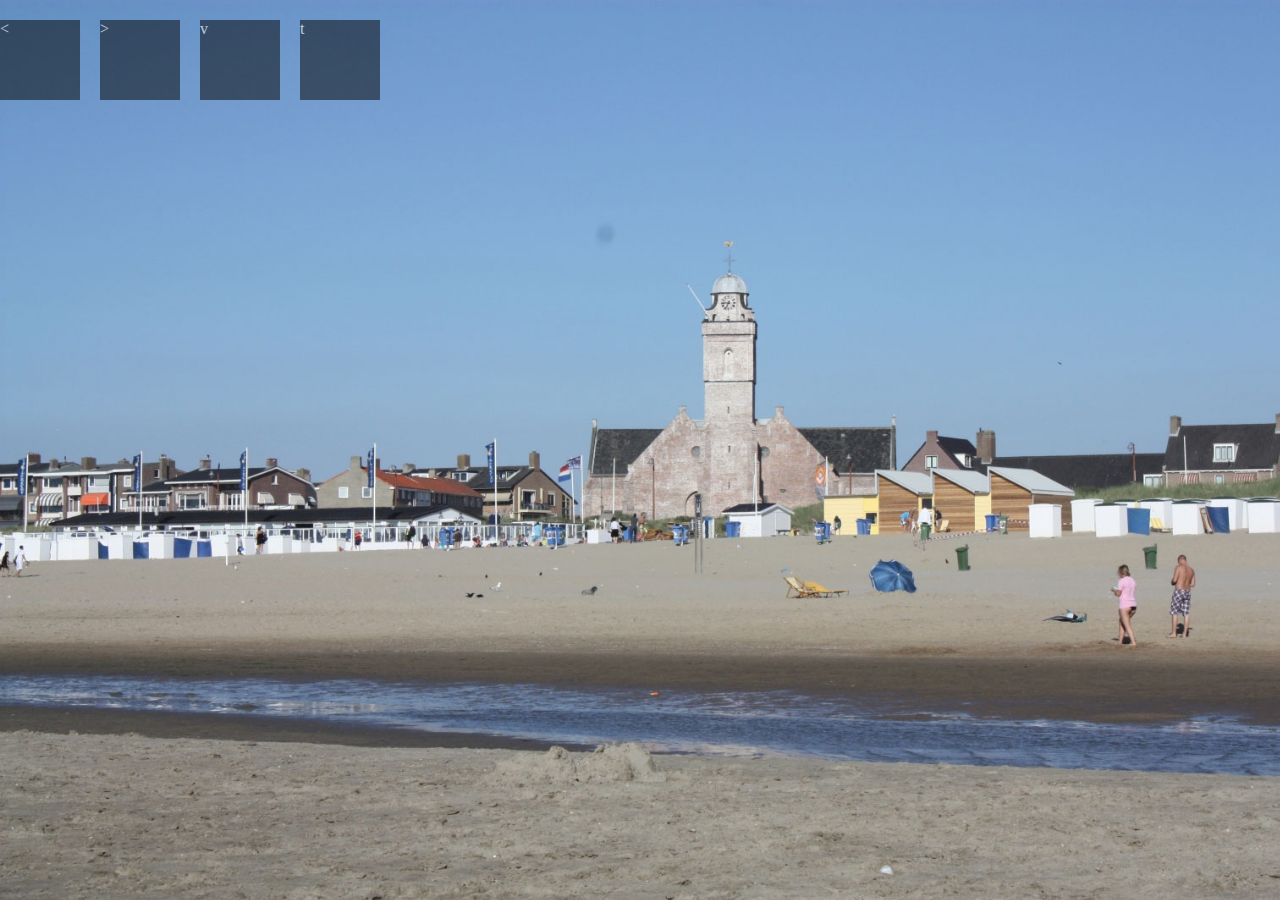
==== index.html @ 46dd49da "Initial commit of version 1.0" ====
<!DOCTYPE html>
<html>
	<head>
		<!--	Title -->
		<title>Timeline</title>

		<!--	Meta Info -->
		<meta http-equiv="content-type" content="text/html; charset=UTF-8" />
		<meta name="viewport" content="width=device-width,initial-scale=1,user-scalable=no">

		<!--	Stylesheets -->
		<link href="css/screen.css?v=2" media="screen, projection" rel="stylesheet" type="text/css" />
		
		<!-- 	Fonts -->
		<link href='http://fonts.googleapis.com/css?family=Muli:300,400,300italic,400italic|Droid+Serif:400,700,400italic,700italic|Dawning+of+a+New+Day' rel='stylesheet' type='text/css'>

		<!-- 	Scripts -->
		<script src="http://ajax.googleapis.com/ajax/libs/jquery/1.11.0/jquery.js"></script>
		<script src="js/jquery.touchswipe.min.js"></script>
		<script src="js/timeline.js"></script>
		<script src="js/default.js"></script>
	
	</head>
	<body>
		<div id="prev"><</div>
		<div id="next">></div>
		<div id="toggle">v</div>
		<div id="disable">t</div>
	
		<!-- 	Start timeline -->
		<div id="timeline" class="timeline">
			<section class="timeline-dragger">
				<div class="timeline-handle">
					<div class="timeline-slide" data-content="content-1">
						<div class="timeline-slide-wrapper">
							<img src="img/header-01.jpg" alt="img1" class="timeline-slide-image"/>
						</div>
					</div>
					<div class="timeline-slide" data-content="content-2">
						<div class="timeline-slide-wrapper">
							<img src="img/header-02.jpg" alt="img2" class="timeline-slide-image"/>
						</div>
					</div>
					<div class="timeline-slide" data-content="content-3">
						<div class="timeline-slide-wrapper">
							<img src="img/header-03.jpg" alt="img3" class="timeline-slide-image"/>
						</div>
					</div>
					<div class="timeline-slide" data-content="content-4">
						<div class="timeline-slide-wrapper">
							<img src="img/header-04.jpg" alt="img4" class="timeline-slide-image"/>
						</div>
					</div>
					<div class="timeline-slide" data-content="content-1">
						<div class="timeline-slide-wrapper">
							<img src="img/header-01.jpg" alt="img1" class="timeline-slide-image"/>
						</div>
					</div>
					<div class="timeline-slide" data-content="content-2">
						<div class="timeline-slide-wrapper">
							<img src="img/header-02.jpg" alt="img2" class="timeline-slide-image"/>
						</div>
					</div>
					<div class="timeline-slide" data-content="content-3">
						<div class="timeline-slide-wrapper">
							<img src="img/header-03.jpg" alt="img3" class="timeline-slide-image"/>
						</div>
					</div>
					<div class="timeline-slide" data-content="content-4">
						<div class="timeline-slide-wrapper">
							<img src="img/header-04.jpg" alt="img4" class="timeline-slide-image"/>
						</div>
					</div>
				</div>
			</section>
		</div>
		<!-- 	End timeline -->

		<!-- 	Start content -->

	</body>
</html>
---- css/screen.css ----
body{
  margin:0;
  background: #2c2c2c;
}
.timeline{
  position:absolute;
  width: 100%;
  height: 100%;
  overflow:hidden;
} 
.timeline-handle{
  position: absolute;
  top: 0;
  left: 0;
  height: 100%;
  white-space: nowrap;
  font-size:0;
}
.timeline-handle.is-timeline-handle-animating{
  -moz-backface-visibility:hidden;
  -o-backface-visibility:hidden;
  -webkit-backface-visibility:hidden;
  backface-visibility: hidden;

  -moz-transition: -moz-transform 500ms linear;
  -o-transition: -o-transform 500ms linear;
  -webkit-transition: -webkit-transform 500ms linear;
  transition: height 500ms linear;
}
.timeline-slide{
  position: relative;
  display: inline-block;
  height: 100%;
  background: #2c2c2c;
}
.timeline-slide-wrapper{
  position: absolute;
  width: 100%;
  height: 100%;
  overflow: hidden;
  font-size: 0;
}
.timeline-slide-image{
  position:absolute;
  display: block;
  width:101%;
  width:calc(100% + 2px);
  height: auto;
}
@media screen and (max-aspect-ratio: 1600/1066){
  .timeline-slide-image{
      height:101%;
      height:calc(100% + 2px);
      width: auto;
  }
}
.timeline-dragger{
  position: absolute;
  width: 100%;
  height: 100%;
  top: 50%;
  left: 50%;
  -moz-transform:translate3d(-50%,-50%,0);
  -o-transform:translate3d(-50%,-50%,0);
  transform: translate3d(-50%,-50%,0);
  -webkit-transform: translate3d(-50%,-50%,0);
}

.timeline-min .timeline-dragger-max,
.timeline-max .timeline-dragger-min {
  -moz-transition: -moz-transform 0.4s cubic-bezier(.7,0,.3,1);
  -o-transition: -o-transform 0.4s cubic-bezier(.7,0,.3,1);
  -webkit-transition: -webkit-transform 0.4s cubic-bezier(.7,0,.3,1);
  transition: transform 0.4s cubic-bezier(.7,0,.3,1);
  
  -moz-backface-visibility:hidden;
  -o-backface-visibility:hidden;
  -webkit-backface-visibility:hidden;
  backface-visibility: hidden;
}
.timeline-dragger-min .timeline-slide{
  cursor:pointer;
}

#prev, #next, #toggle,#disable{
  z-index:10;
  position:absolute;
  top:20px;
  width:80px;
  height:80px;
  background-color:black;
  opacity:0.5;
  color: white;
}
#prev{left:0;}
#next{left:100px;}
#toggle{left:200px;}
#disable{left:300px;}
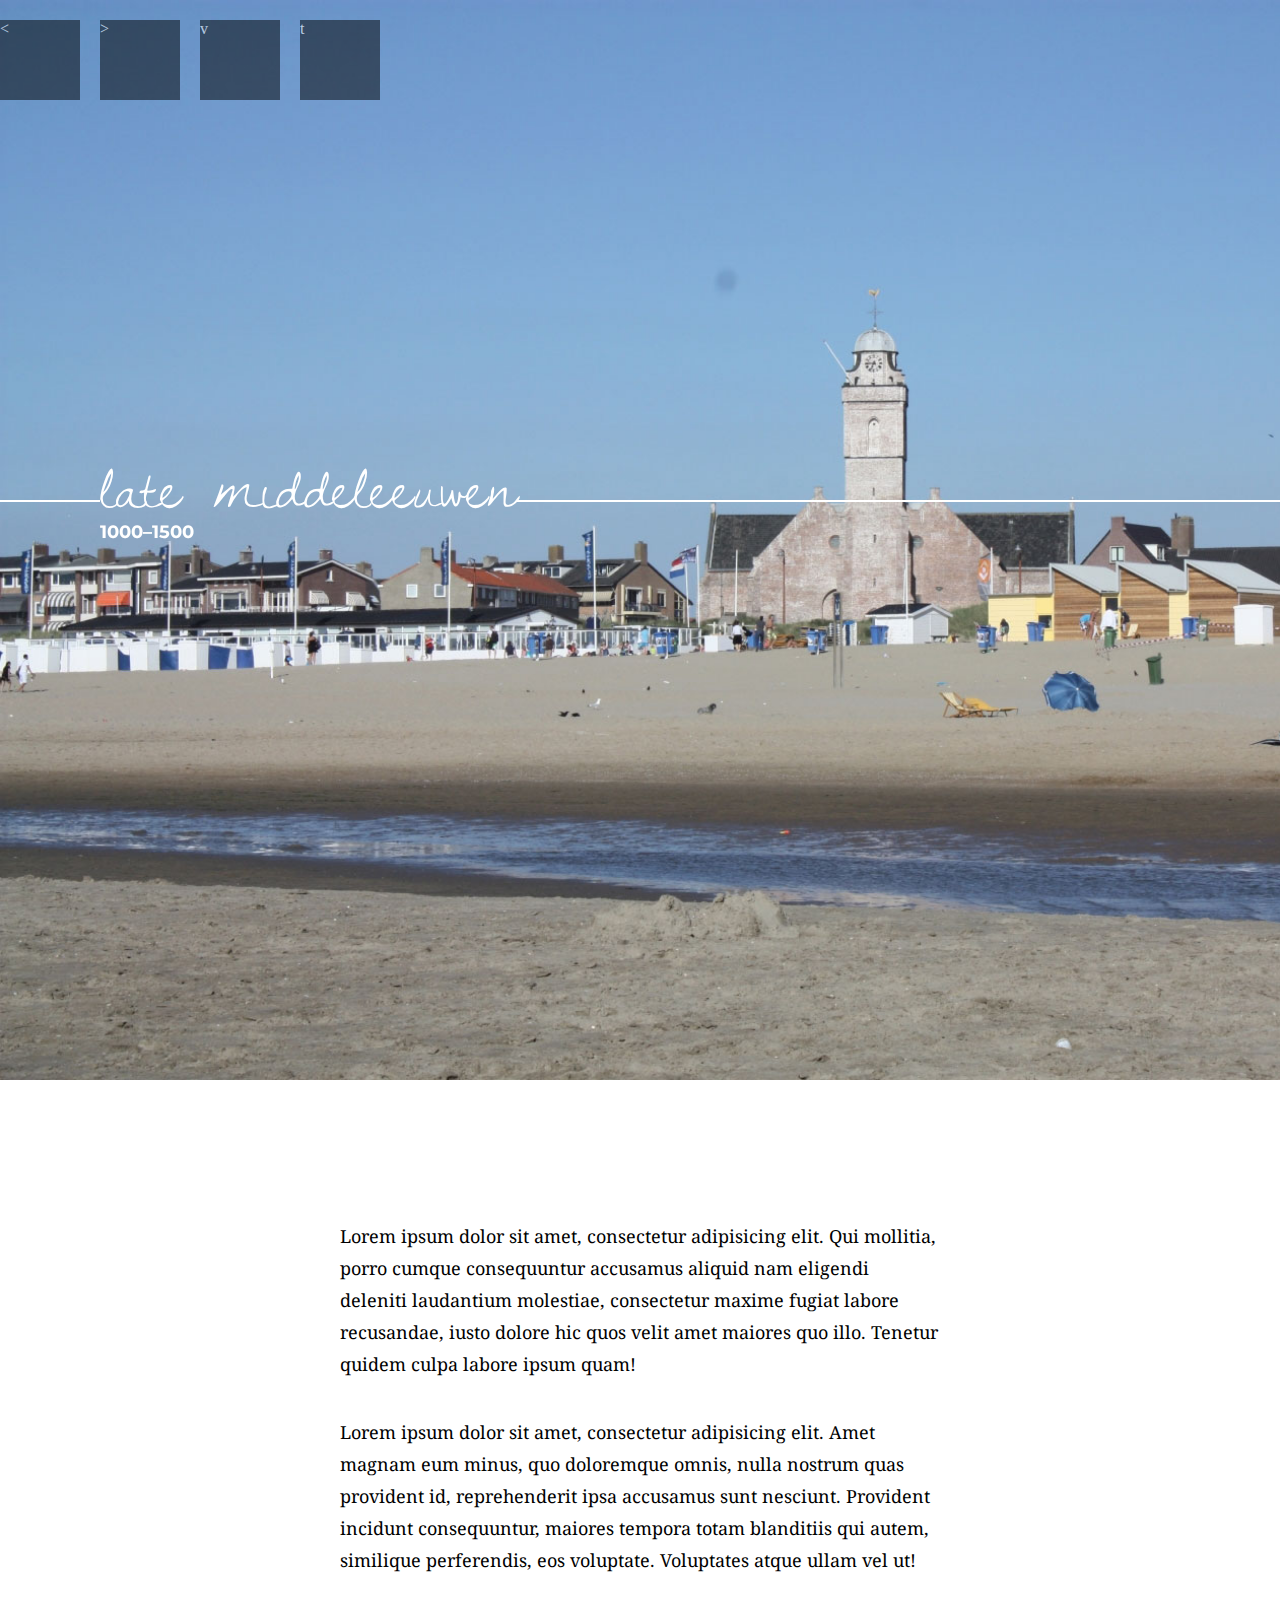
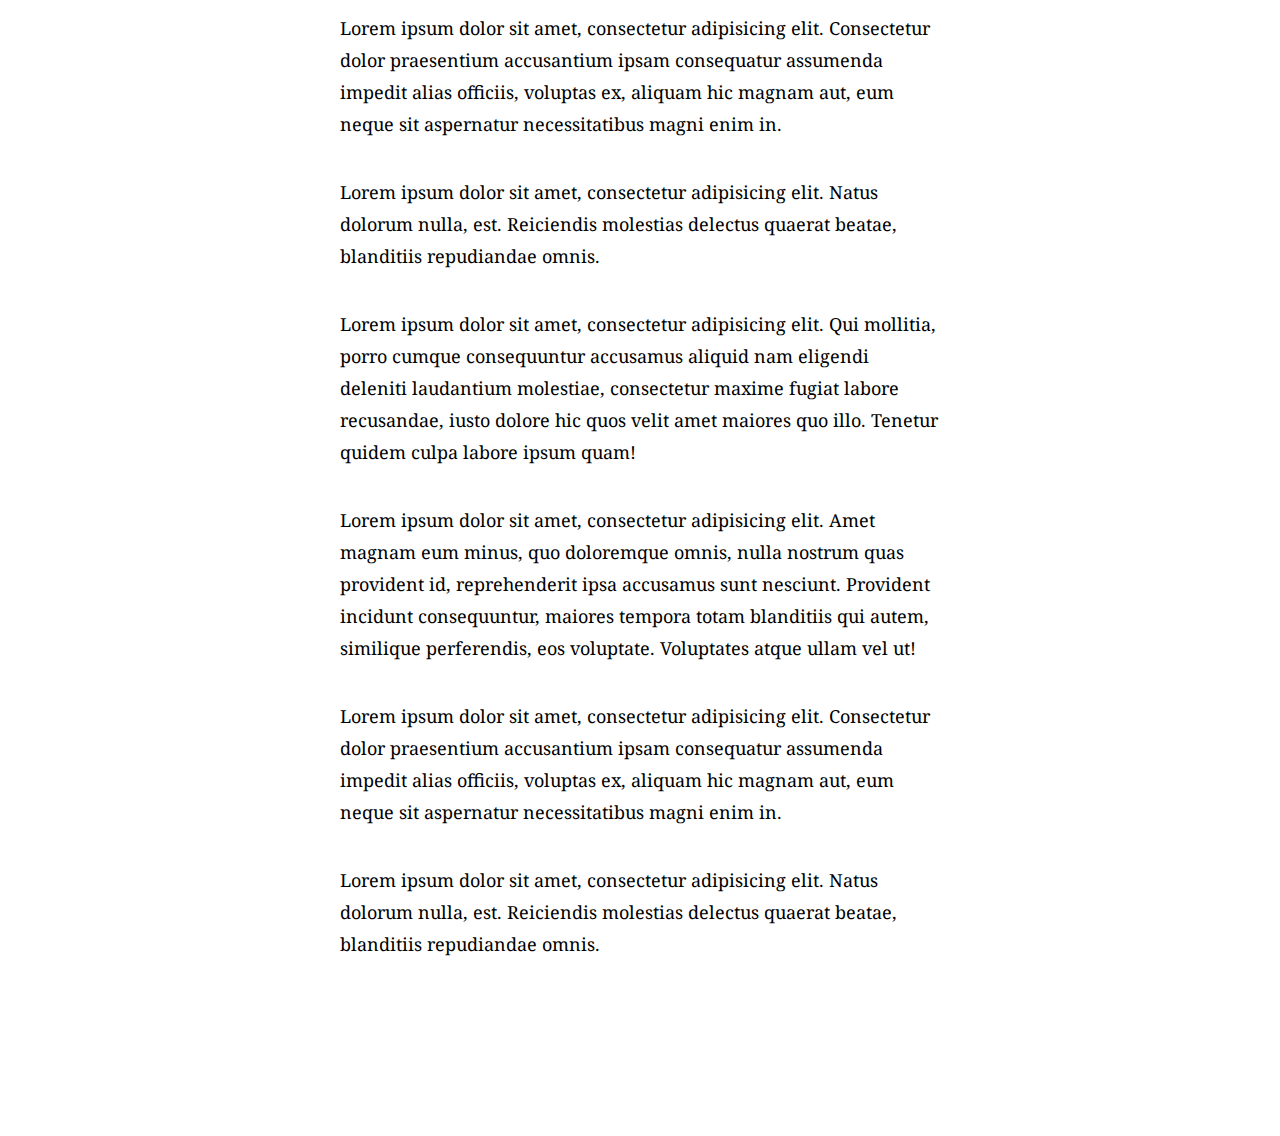
==== commit 4406924f: "Added beginning of the timeline line" ====
--- a/index.html
+++ b/index.html
@@ -12,12 +12,15 @@
 		<link href="css/screen.css?v=2" media="screen, projection" rel="stylesheet" type="text/css" />
 		
 		<!-- 	Fonts -->
-		<link href='http://fonts.googleapis.com/css?family=Muli:300,400,300italic,400italic|Droid+Serif:400,700,400italic,700italic|Dawning+of+a+New+Day' rel='stylesheet' type='text/css'>
+		<link href='http://fonts.googleapis.com/css?family=Montserrat:400,700|Muli:300,400,300italic,400italic|Droid+Serif:400,700,400italic,700italic|Dawning+of+a+New+Day' rel='stylesheet' type='text/css'>
 
 		<!-- 	Scripts -->
 		<script src="http://ajax.googleapis.com/ajax/libs/jquery/1.11.0/jquery.js"></script>
+		<script src="js/jquery.ui.min.js"></script>
+		<script src="js/jquery.clipthru.min.js"></script>
 		<script src="js/jquery.touchswipe.min.js"></script>
 		<script src="js/timeline.js"></script>
+		<script src="js/timelineline.js"></script>
 		<script src="js/default.js"></script>
 	
 	</head>
@@ -27,46 +30,46 @@
 		<div id="toggle">v</div>
 		<div id="disable">t</div>
 	
-		<!-- 	Start timeline -->
+		<!-- 	Start timeline slider-->
 		<div id="timeline" class="timeline">
 			<section class="timeline-dragger">
 				<div class="timeline-handle">
-					<div class="timeline-slide" data-content="content-1">
+					<div class="timeline-slide">
 						<div class="timeline-slide-wrapper">
 							<img src="img/header-01.jpg" alt="img1" class="timeline-slide-image"/>
 						</div>
 					</div>
-					<div class="timeline-slide" data-content="content-2">
+					<div class="timeline-slide">
 						<div class="timeline-slide-wrapper">
 							<img src="img/header-02.jpg" alt="img2" class="timeline-slide-image"/>
 						</div>
 					</div>
-					<div class="timeline-slide" data-content="content-3">
+					<div class="timeline-slide">
 						<div class="timeline-slide-wrapper">
 							<img src="img/header-03.jpg" alt="img3" class="timeline-slide-image"/>
 						</div>
 					</div>
-					<div class="timeline-slide" data-content="content-4">
+					<div class="timeline-slide">
 						<div class="timeline-slide-wrapper">
 							<img src="img/header-04.jpg" alt="img4" class="timeline-slide-image"/>
 						</div>
 					</div>
-					<div class="timeline-slide" data-content="content-1">
+					<div class="timeline-slide">
 						<div class="timeline-slide-wrapper">
 							<img src="img/header-01.jpg" alt="img1" class="timeline-slide-image"/>
 						</div>
 					</div>
-					<div class="timeline-slide" data-content="content-2">
+					<div class="timeline-slide">
 						<div class="timeline-slide-wrapper">
 							<img src="img/header-02.jpg" alt="img2" class="timeline-slide-image"/>
 						</div>
 					</div>
-					<div class="timeline-slide" data-content="content-3">
+					<div class="timeline-slide">
 						<div class="timeline-slide-wrapper">
 							<img src="img/header-03.jpg" alt="img3" class="timeline-slide-image"/>
 						</div>
 					</div>
-					<div class="timeline-slide" data-content="content-4">
+					<div class="timeline-slide">
 						<div class="timeline-slide-wrapper">
 							<img src="img/header-04.jpg" alt="img4" class="timeline-slide-image"/>
 						</div>
@@ -76,7 +79,56 @@
 		</div>
 		<!-- 	End timeline -->
 
-		<!-- 	Start content -->
-
+		<!-- 	Start timeline line -->
+		<div id="timelineline" class="timelineline">
+			<div class="timelineline-handle">
+				<div class="timelineline-slide">
+					<h2>Late middeleeuwen</h2>
+					<h3>1000&ndash;1500</h3>
+				</div>
+				<div class="timelineline-slide">
+					<h2>Niet de Late middeleeuwen</h2>
+					<h3>1940&ndash;1945</h3>
+				</div>
+				<div class="timelineline-slide">
+					<h2>Ook niet de middeleeuwen</h2>
+					<h3>1000&ndash;1500</h3>
+				</div>
+				<div class="timelineline-slide">
+					<h2>vooreeuwen</h2>
+					<h3>2000&ndash;2013</h3>
+				</div>
+				<div class="timelineline-slide">
+					<h2>Zwaar Contrast</h2>
+					<h3>200&ndash;800</h3>
+				</div>
+				<div class="timelineline-slide">
+					<h2>Sowieso niet de middeleeuwen</h2>
+					<h3>2000&ndash;2013</h3>
+				</div>
+				<div class="timelineline-slide">
+					<h2>Iets na de middeleeuwen</h2>
+					<h3>1940&ndash;1945</h3>
+				</div>
+				<div class="timelineline-slide">
+					<h2>Misschien de Late middeleeuwen</h2>
+					<h3>2000&ndash;2013</h3>
+				</div>
+			</div>
+		</div>
+		<!-- 	Stop timeline content -->
+		
+		<!-- 	Start period content -->
+		<div class="period" data-jq-clipthru="testclass-0"> 
+			<p class="period-content">Lorem ipsum dolor sit amet, consectetur adipisicing elit. Qui mollitia, porro cumque consequuntur accusamus aliquid nam eligendi deleniti laudantium molestiae, consectetur maxime fugiat labore recusandae, iusto dolore hic quos velit amet maiores quo illo. Tenetur quidem culpa labore ipsum quam!</p>
+			<p class="period-content">Lorem ipsum dolor sit amet, consectetur adipisicing elit. Amet magnam eum minus, quo doloremque omnis, nulla nostrum quas provident id, reprehenderit ipsa accusamus sunt nesciunt. Provident incidunt consequuntur, maiores tempora totam blanditiis qui autem, similique perferendis, eos voluptate. Voluptates atque ullam vel ut!</p>
+			<p class="period-content">Lorem ipsum dolor sit amet, consectetur adipisicing elit. Consectetur dolor praesentium accusantium ipsam consequatur assumenda impedit alias officiis, voluptas ex, aliquam hic magnam aut, eum neque sit aspernatur necessitatibus magni enim in.</p>
+			<p class="period-content">Lorem ipsum dolor sit amet, consectetur adipisicing elit. Natus dolorum nulla, est. Reiciendis molestias delectus quaerat beatae, blanditiis repudiandae omnis.</p>
+			<p class="period-content">Lorem ipsum dolor sit amet, consectetur adipisicing elit. Qui mollitia, porro cumque consequuntur accusamus aliquid nam eligendi deleniti laudantium molestiae, consectetur maxime fugiat labore recusandae, iusto dolore hic quos velit amet maiores quo illo. Tenetur quidem culpa labore ipsum quam!</p>
+			<p class="period-content">Lorem ipsum dolor sit amet, consectetur adipisicing elit. Amet magnam eum minus, quo doloremque omnis, nulla nostrum quas provident id, reprehenderit ipsa accusamus sunt nesciunt. Provident incidunt consequuntur, maiores tempora totam blanditiis qui autem, similique perferendis, eos voluptate. Voluptates atque ullam vel ut!</p>
+			<p class="period-content">Lorem ipsum dolor sit amet, consectetur adipisicing elit. Consectetur dolor praesentium accusantium ipsam consequatur assumenda impedit alias officiis, voluptas ex, aliquam hic magnam aut, eum neque sit aspernatur necessitatibus magni enim in.</p>
+			<p class="period-content">Lorem ipsum dolor sit amet, consectetur adipisicing elit. Natus dolorum nulla, est. Reiciendis molestias delectus quaerat beatae, blanditiis repudiandae omnis.</p>
+		</div>
+		<!-- 	Stop period content -->
 	</body>
 </html>
--- a/css/screen.css
+++ b/css/screen.css
@@ -1,3 +1,4 @@
+/*  Timeline styling */
 body{
   margin:0;
   background: #2c2c2c;
@@ -5,8 +6,10 @@
 .timeline{
   position:absolute;
   width: 100%;
-  height: 100%;
+  height: 1080px;
   overflow:hidden;
+  top:0;
+  left:0;
 } 
 .timeline-handle{
   position: absolute;
@@ -22,10 +25,10 @@
   -webkit-backface-visibility:hidden;
   backface-visibility: hidden;
 
-  -moz-transition: -moz-transform 500ms linear;
-  -o-transition: -o-transform 500ms linear;
-  -webkit-transition: -webkit-transform 500ms linear;
-  transition: height 500ms linear;
+  -moz-transition: -moz-transform 300ms linear;
+  -o-transition: -o-transform 300ms linear;
+  -webkit-transition: -webkit-transform 300ms linear;
+  transition: transform 300ms linear;
 }
 .timeline-slide{
   position: relative;
@@ -68,10 +71,14 @@
 
 .timeline-min .timeline-dragger-max,
 .timeline-max .timeline-dragger-min {
-  -moz-transition: -moz-transform 0.4s cubic-bezier(.7,0,.3,1);
+/*  -moz-transition: -moz-transform 0.4s cubic-bezier(.7,0,.3,1);
   -o-transition: -o-transform 0.4s cubic-bezier(.7,0,.3,1);
   -webkit-transition: -webkit-transform 0.4s cubic-bezier(.7,0,.3,1);
-  transition: transform 0.4s cubic-bezier(.7,0,.3,1);
+  transition: transform 0.4s cubic-bezier(.7,0,.3,1);*/
+    -moz-transition: -moz-transform 300ms linear;
+  -o-transition: -o-transform 300ms linear;
+  -webkit-transition: -webkit-transform 300ms linear;
+  transition: transform 300ms linear;
   
   -moz-backface-visibility:hidden;
   -o-backface-visibility:hidden;
@@ -82,6 +89,7 @@
   cursor:pointer;
 }
 
+/*  Timeline controls styling */
 #prev, #next, #toggle,#disable{
   z-index:10;
   position:absolute;
@@ -95,4 +103,144 @@
 #prev{left:0;}
 #next{left:100px;}
 #toggle{left:200px;}
-#disable{left:300px;}+#disable{left:300px;}
+
+/*  Period styling */
+.period{
+  margin-top:1080px;
+  background-color:white;
+  padding:140px 0;
+}
+.period-content{
+  font-family:'Droid Serif';
+  font-size:18px;
+  line-height:32px;
+  width:600px;
+  margin:0 auto 36px auto;
+}
+
+/*  Timeline line styling */
+.timelineline {
+  position: fixed;
+  top: 50%;
+  width:100%;
+  transform:translate3d(0,-50%,0);
+}
+
+.timelineline-handle {
+  position: absolute;
+  top: 0;
+  white-space: nowrap;
+  font-size:0;
+  left:0;
+  
+  -moz-backface-visibility:hidden;
+  -o-backface-visibility:hidden;
+  -webkit-backface-visibility:hidden;
+  backface-visibility: hidden;
+
+  -moz-transition: -moz-transform 300ms linear, width 300ms linear;
+  -o-transition: -o-transform 300ms linear, width 300ms linear;
+  -webkit-transition: -webkit-transform 300ms linear, width 300ms linear;
+  transition: transform 300ms linear, width 300ms linear;
+}
+.timelineline-handle.not-timelineline-handle-animating{
+  -moz-transition: none;
+  -o-transition: none;
+  -webkit-transition: none;
+  transition: none;
+}
+
+.timelineline-slide {
+  position: relative;
+  display: inline-block;
+  overflow:hidden;
+}
+.timelineline h2{
+  margin: 0 0 0 100px;
+  font-family: 'Dawning of a New Day';
+  font-size: 70px;
+  text-transform: lowercase;
+  line-height: 70px;
+  color: white;
+  position:relative;
+  overflow:visible;
+  display:inline-block;
+  font-weight:normal;
+
+  -moz-transition:font-size 300ms linear, margin 300ms linear;
+  -o-transition:font-size 300ms linear, margin 300ms linear;
+  -webkit-transition:font-size 300ms linear, margin 300ms linear;
+  transition: font-size 300ms linear, margin 300ms linear;
+}
+.timelineline.timelineline-min h2{
+  font-size:40px;
+  margin-left:0;
+}
+.timelineline h3{
+  font-family: 'Montserrat';
+  font-size: 18px;
+  text-transform: lowercase;
+  line-height: 24px;
+   color: white;
+   position:relative;
+   overflow:visible;
+   text-align:left;
+   margin:0 0 0 100px;
+   font-weight:bold;
+
+ -moz-transition:margin 300ms linear;
+  -o-transition:margin 300ms linear;
+  -webkit-transition:margin 300ms linear;
+  transition: margin 300ms linear;
+
+}
+.timelineline.timelineline-min h3{
+  margin-left:0;
+}
+
+.timelineline h2::before{
+  content:'';
+  position:absolute;
+  top:50px;
+  right:100%;
+  border-top:2px white solid;
+  width:100px;
+   -moz-transition:top 300ms linear;
+  -o-transition:top 300ms linear;
+  -webkit-transition:top 300ms linear;
+  transition: top 300ms linear;
+}
+.timelineline h2::after{
+  content:'';
+  position:absolute;
+  top:50px;
+  left:100%;
+  border-top:2px white solid;
+  width:2000px;
+
+   -moz-transition:top 300ms linear;
+  -o-transition:top 300ms linear;
+  -webkit-transition:top 300ms linear;
+  transition: top 300ms linear;
+}
+.timelineline.timelineline-min h2::after{
+  top:40px;
+}
+.timelineline.timelineline-min h2::before{
+  top:40px;
+}
+
+/* Styling for clipthru script */
+.timelineline.testclass-0 h2{
+  color:black;
+}
+.timeline-content.testclass-0 h3{
+  color:black;
+}
+.timeline-content.testclass-0 h2::before{
+  border-top:2px black solid;
+}
+.timeline-content.testclass-0 h2::after{
+  border-top:0px;
+}